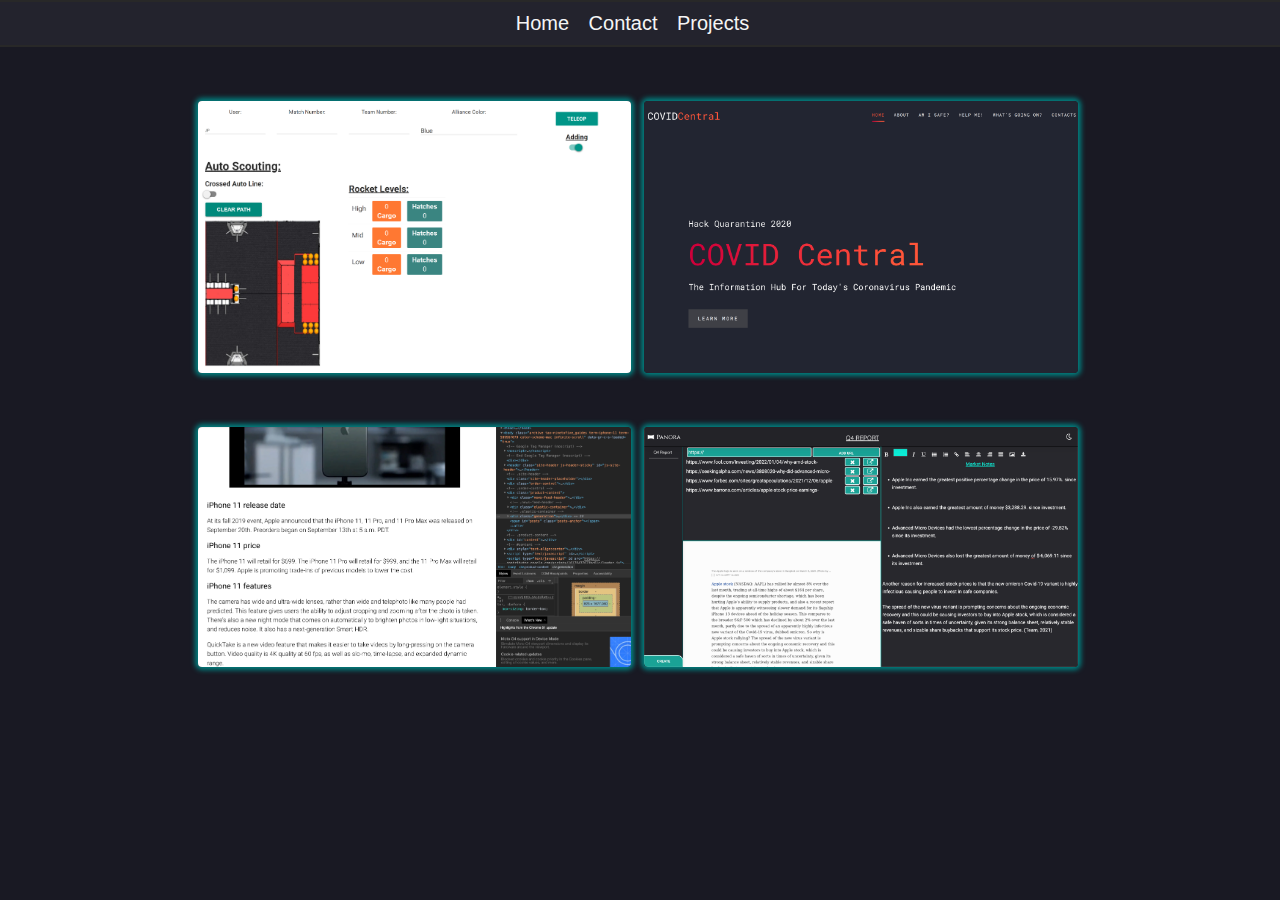
==== projects.html @ 32fd3afc "First commit" ====
<!DOCTYPE html>
<html>
    <head>
        <meta name="author" content="JohnPaul Vela">
        <link href="css/styles.css" rel="stylesheet">
        <title>Projects</title>
    </head>
    <body>
        <nav>
            <ul class="navbar">
                <li><a href="index.html">Home</a></li>
                <li><a href="contact.html">Contact</a></li>
                <li><a href="projects.html">Projects</a></li>
            </ul>
        </nav>

        <section>

            <div class="projectContainer mainContent">


                <div class="imgRow">
                    <a href="https://github.com/FRC3476/Scouting-2019" target="_blank">
                        <img src="images/scouting.png" alt="FRC Scouting System" class="projectImg imgLeft">
                    </a>
                    <a href="https://github.com/aditya1rawat/Hack-Quarantine-2020-Project" target="_blank">
                        <img src="images/covidcentral.png" alt="Covid Central" class="projectImg">
                    </a>

                </div>
                
                
                <div class="imgRow">

                    <a href="https://github.com/JP-Vela/GimmeInfo" target="_blank">
                        <img src="images/gimmeInfo.png" alt="Gimme Info" class="projectImg imgLeft">
                    </a>

                    <a href="https://panora.tech" target="_blank">
                        <img src="images/panoraApp.png" alt="FRC Scouting System" class="projectImg">
                    </a>

                </div>
                
                
            </div>
        </section>
    </body>
</html>
---- css/styles.css ----
body{
    font-family: 'Trebuchet MS', 'Lucida Sans Unicode', 'Lucida Grande', 'Lucida Sans', Arial, sans-serif;
    background-color: rgb(25,25,35);
    padding-top: 30px;
    /*background-color: white;*/
}


@media only screen and (max-width:768px){

    
}

header{
    font-family: 'Trebuchet MS', 'Lucida Sans Unicode', 'Lucida Grande', 'Lucida Sans', Arial, sans-serif;
    text-align: center;
    color:whitesmoke;
}

.navbar{
    position:fixed;
    top:0;
    left:0;

    width:100%;
    padding-top: 10px;
    padding-bottom: 10px;
    padding-left: 0;
    text-align: center;
    margin-top:0px;
    
    border-top: 2px solid rgb(40,40,40);
    border-bottom: 2px solid rgb(40,40,40);
    background-color: rgb(35,35,45);
    color:whitesmoke;
}

.navbar li{
    display:inline;
    transition-duration: 100ms;
    font-family: 'Franklin Gothic Medium', 'Arial Narrow', Arial, sans-serif;
    font-size: 20px;
    padding-right:15px;
}

.navbar li a{
    color:inherit;
    text-decoration: none;
}

.navbar li:hover{
    color:rgb(120,120,120);
}

.profilePic{
    width:200px;
    border-radius:50%;
    box-shadow: 5px 10px 3px teal;
    display:block;
    margin:auto;
}

.bio-container{
    max-width: 40%;
    margin:auto;
}

.bio{
    text-align: left;
    font-family: 'Courier New', Courier, monospace;
    color:whitesmoke;
}

.bio::first-letter{
    font-size:250%;
}



.mainContent{
    margin:auto;
}


@media only screen and (max-width: 600px) {
    .projectImg{
        width: 99% !important;
        padding-right: 0 !important;
        margin-top: 50px !important;
    }

    .imgRow{
        margin-top: 0 !important;
    }
  }


.projectContainer{
    width:70%;
    color:white;
    padding-top:1%;
    height:100%;
    /*text-align: center;*/
}

.projectContainer a{
    text-decoration: none;
}

.projectImg{
    width:49%;
    margin:0px;
    box-sizing: border-box;
    box-shadow: 0 0 5px 3px teal;
    border-radius:4px;
    /*border:1px solid red;*/
}

.imgLeft{
    margin-right:1%;

}

.imgRow{
    display: block;
    width:100%;
    margin-top: 50px;
    /*background-color: aqua;*/
    /*height:100%;*/
}

footer{
    position:absolute;
    z-index: 100;
    bottom:0;
    left:0;
    width: 100%;
    text-align: center;

    background-color: teal;
    color:white;

    font-family: 'Courier New', Courier, monospace;
}

@keyframes fallIn{
    from{margin:15vh -171px;}
    to{margin:15vh calc(50% - 171px);}
}

form{
    border:2px solid rgb(25,25,35);
    background-color: rgb(25,25,35);
    border-radius: 5px;
    box-shadow: 0 0 14px 4px gray;
    color:whitesmoke;

    max-width: fit-content;
    margin: 15vh auto;

    padding:15px;

    animation-name: fallIn;
    animation-duration: 1s;
    animation-timing-function: ease-in-out;
}

.field-group{
    padding-top:20px;
    padding-bottom: 5px;
}

#message{
    margin-top:8px;
    min-width:300px;


    height:200px;
    
    border: 2px solid teal;
    border-radius: 5px;
    
    color:whitesmoke;
    background-color: rgb(20,20,25);

    outline:none;
    transition-duration: 100ms;
}

#message:focus{
    border-color: white;
}

#submitMessage{
    background-color: rgb(20,20,25);
    color:whitesmoke;
    font-size:15px;

    padding: 7px 15px;
    border:2px solid teal;
    border-radius: 5px;
}

input[type="text"], input[type="email"]{
    font-family: inherit;
    background-color: rgb(20,20,25);
    color:whitesmoke;

    border:2px solid teal;
    border-radius: 5px;

    outline: none;

    transition-duration: 200ms;
}

input[type="text"]:focus, input[type="email"]:focus{
    border-color:white;
}
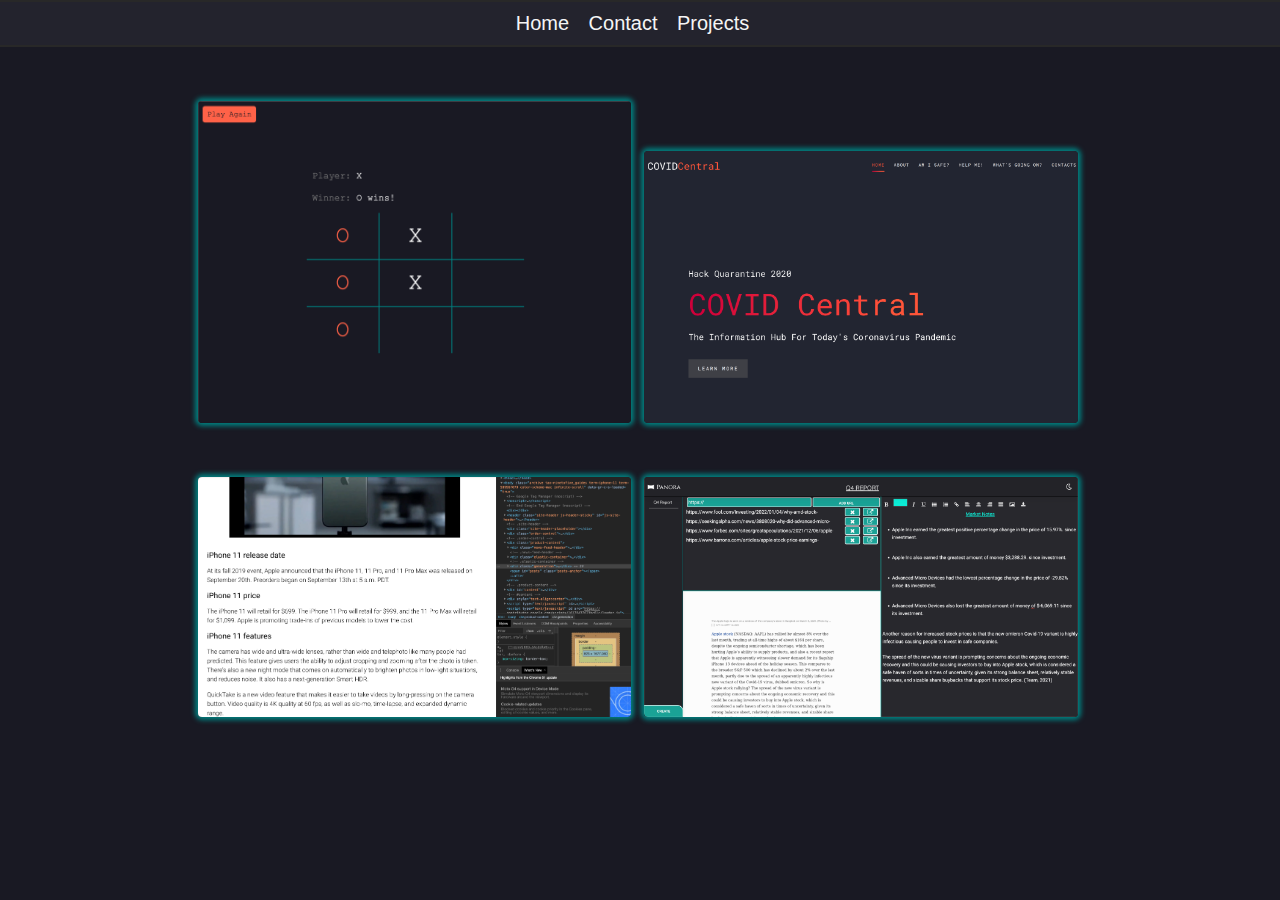
==== commit 7533daf2: "Added tictactoe game" ====
--- a/projects.html
+++ b/projects.html
@@ -20,8 +20,8 @@
 
 
                 <div class="imgRow">
-                    <a href="https://github.com/FRC3476/Scouting-2019" target="_blank">
-                        <img src="images/scouting.png" alt="FRC Scouting System" class="projectImg imgLeft">
+                    <a href="TicTacToe/index.html" target="_blank">
+                        <img src="images/tictactoe.png" alt="FRC Scouting System" class="projectImg imgLeft">
                     </a>
                     <a href="https://github.com/aditya1rawat/Hack-Quarantine-2020-Project" target="_blank">
                         <img src="images/covidcentral.png" alt="Covid Central" class="projectImg">
